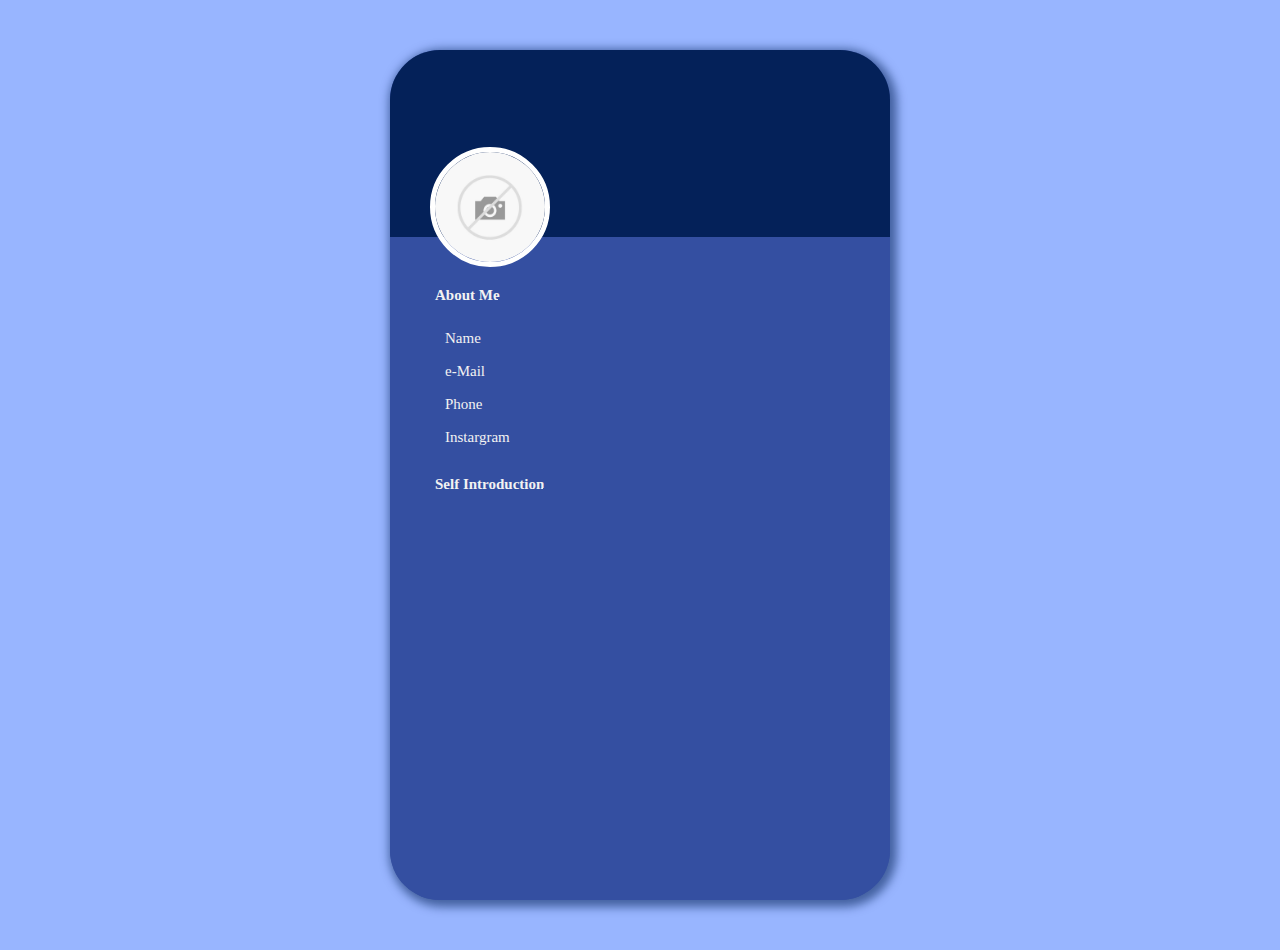
==== todo_teample/todo_tp.html @ c92264e4 "수정중 사진변경, 정보저장 썩을것...." ====
<!DOCTYPE html>
<html lang="ko">

<head>
    <meta charset="UTF-8">
    <meta http-equiv="X-UA-Compatible" content="IE=edge">
    <meta name="viewport" content="width=device-width, initial-scale=1.0">
    <link rel="stylesheet" href="https://cdnjs.cloudflare.com/ajax/libs/font-awesome/6.3.0/css/all.min.css"
        integrity="sha512-SzlrxWUlpfuzQ+pcUCosxcglQRNAq/DZjVsC0lE40xsADsfeQoEypE+enwcOiGjk/bSuGGKHEyjSoQ1zVisanQ=="
        crossorigin="anonymous" referrerpolicy="no-referrer" />
    <link rel="stylesheet" href="./css/reset.css">
    <link rel="stylesheet" href="./css/common.css">
    <link rel="stylesheet" href="./css/modal.css">
    <link rel="stylesheet" href="./css/aside.css">
    <link rel="stylesheet" href="./css/index.css">
    <title>Document</title>
</head>

<body>
    <div class="container">
        <!-- aside 프로필 및 간단한 개인정보 -->
        <aside class="menu-aside hidden-menu">
            <div class="aside-container">
                <!-- aside hidden button -->
                <button class="back-button"><i class="fa-solid fa-chevron-left"></i></button>
                <!-- user img, name -->
                <header class="aside-header">
                    <div class="profil-photo">
                        <form class="photo-form">
                        </form>
                        <img src="./image/11.jpg">
                    </div>
                </header>
                <!-- 유저 이름, 정보 -->
                <div class="aside-info">
                    <h1 class="info-username">User Name</h1>
                    <div class="info-list">
                        <ul>
                            <li><i class="fa-solid fa-phone"></i>010-1234-1234</li>
                            <li><i class="fa-solid fa-at"></i>email@gmail.com</li>
                            <li><i class="fa-brands fa-instagram"></i>instagram</li>
                        </ul>
                    </div>
                </div>
                <!-- todoList, infopage nav button -->
                <nav class="menu-nav">
                    <a class="menu-items">
                        <button class="todoList-button"><i class="fa-solid fa-list-check"></i></button>
                    </a>
                    <a class="menu-items">
                        <button class="infopage-button"><i class="fa-regular fa-circle-user"></i></button>
                    </a>
                </nav>
            </div>
        </aside>
        <!-- TODO LIST -->
        <main class="main-container todo-container main-hidden">
            <div class="page-main">
                <header class="main-header">
                    <button class="aside-button">
                        <i class="fa-solid fa-grip-lines"></i>
                    </button>
                </header>
                <div class="welcome-user">
                    <!-- Welcome Message -->
                    <h1 class="welcome-user-message">안녕하세요, @@님!</h1>
                </div>
                <!-- todo progress -->
                <div class="todo-progress-container">
                    <h1 class="progress-title">PROGRESS</h1>
                    <div class="progress-box">
                        <h1>PROGRESS OF TODO</h1>
                        <progress class="progress-graph" value="30" max="50"></progress>
                    </div>
                </div>
                <!-- TODO TASKS -->
                <div class="todo-tasks">
                    <h1 class="todo-title">TODAY'S TASKS</h1>
                    <!-- 투두추가 버튼 -->
                    <div class="todo-input-container">
                        <button class="todo-add-button"><i class="fa-solid fa-plus"></i></button>
                        <input type="text" class="todo-input" placeholder="What is today's todo?">
                    </div>
                    <ul class="todo-content-list">
                        <li><input type="checkbox" id="todoList-check"><label for="todoList-check"></label> 할일</li>
                        <li><input type="checkbox" id="todoList-check2"><label for="todoList-check2"></label> 할일</li>
                        <li><input type="checkbox" id="todoList-check2"><label for="todoList-check2"></label> 할일</li>
                        <li><input type="checkbox" id="todoList-check2"><label for="todoList-check2"></label> 할일</li>
                        <li><input type="checkbox" id="todoList-check2"><label for="todoList-check2"></label> 할일</li>
                        <li><input type="checkbox" id="todoList-check2"><label for="todoList-check2"></label> 할일</li>
                        <li><input type="checkbox" id="todoList-check2"><label for="todoList-check2"></label> 할일</li>
                    </ul>
                </div>
            </div>
        </main>
        <!-- 유저 메인페이지 -->
        <main class="main-container user-container">
            <div class="page-main">
                <header class="main-header">
                    <button class="home-button">
                        <i class="fa-solid fa-arrow-left"></i>
                    </button>
                    <!-- <h1 class="main-title">User Information</h1> -->
                </header>
                <!-- 유저 프로필 이미지(변경 및 삭제 가능) -->
                <div class="info-photo-container">
                    <div class="info-photo">
                        <form class="photo-form">
                            <input type="file" class="photo-file" name="file">
                        </form>
                        <img src="./image/noimage.jpg">
                        <div class="change-nav">
                            <button class="photo-button">
                                <i class="fa-solid fa-camera"></i>
                            </button>
                        </div>
                    </div>
                </div>

                <!-- 유저 프로필 내용 -->
                <div class="info-main">
                    <!-- 유저 정보(이름, 전화번호, 이메일, 홈페이지 주소) -->
                    <!-- About me 타이틀(수정, 삭제 버튼) -->
                    <h1 class="info-title">
                        About Me
                        <button class="modify-button modify-aboutme">
                            <!-- !!톱니바퀴 모양과 체크모양을 수정버튼으로 줌 -->
                            <i class="fa-solid fa-gear"></i>
                        </button>
                        <button class="modify-button save-aboutme button-hidden ">
                            <i class="fa-regular fa-circle-check"></i>
                        </button>
                    </h1>
                    <!-- 유저 정보 입력창 -->
                    <div class="info-detail">
                        <div class="detail-left">
                            <div class="info-input-container">
                                <label for="name">Name</label>
                                <input type="text" id="name" class="info-input">
                            </div>
                            <div class="info-input-container">
                                <label for="email">e-Mail</label>
                                <input type="text" id="email" class="info-input">
                            </div>
                        </div>
                        <div class="detail-right">
                            <div class="info-input-container">
                                <label for="phone">Phone</label>
                                <input type="text" id="phone" class="info-input">
                            </div>
                            <div class="info-input-container">
                                <label for="github">Instargram</label>
                                <input type="text" id="instargram" class="info-input">
                            </div>
                        </div>
                    </div>
                    <!-- 유저 정보(본인 소개) -->
                    <div class="info-introduce">
                        <!-- Self Introduce 타이틀(수정, 삭제 버튼) -->
                        <h1 class="info-title">
                            Self Introduction
                            <!-- !!톱니바퀴 모양과 체크모양을 수정버튼으로 줌 -->
                            <button class="modify-button modify-introduce">
                                <i class="fa-solid fa-gear"></i>
                            </button>
                            <button class="modify-button save-introduce button-hidden">
                                <i class="fa-regular fa-circle-check"></i>
                            </button>
                        </h1>
                        <!-- 자기소개 입력창 -->
                        <textarea class="introduce-input"></textarea>
                    </div>
                </div>
            </div>

        </main>
        <!-- !!메인을 하나더 만들었음 이게 css주석으로 달린 container부분 -->
        <!-- <main class="main-container">
        <header class="main-header">
            <h1 class="main-title">ToDo</h1>
            <div class="todo-input-container">
                <input type="text" class="todo-input" placeholder="Please enter todo...">
                <button class="add-todo-button"><i class="fa-solid fa-plus"></i></button>
            </div>
        </header>
    </main> -->

    </div>
    <!-- 팝업창(모달) -->
    <!-- 날짜, 내용수정창, 확인 취소 버튼 -->
    <div class="modal-container modal-hidden">
        <div class="modal-section">
            <div class="modal-header">
                <h1 class="modal-title">ToDo 수정</h1>
                <ul class="modal-date"></ul>
            </div>
            <div class="modal-main">
                <p class="modal-message">ToDo를 수정하시겠습니까?</p>
            </div>
            <div class="modal-footer">
                <button type="button" class="modal-ok-button">확인</button>
                <button type="button" class="modal-cancel-button">취소</button>
            </div>
        </div>
    </div>
    <script src="./js/app.js"></script>
    <script src="./js/information.js"></script>
    <script src="./js/todo.js"></script>
    <script src="./js/modal.js"></script>
</body>

</html>
---- todo_teample/css/common.css ----
*::-webkit-scrollbar {
    width: 5px;
}

*::-webkit-scrollbar-thumb {
    background-color: #afc5ff;
    border-radius: 5px;
}

body {
    background-color: #98B5FF;
}

.container {
    position: relative;
    margin: 50px auto;
    border: none;
    width: 500px;
    height: 850px;
    background-color: #344FA1;
    overflow: hidden;
    border-radius: 50px;

    box-shadow: 3px 3px 10px 4px #04215990;
}

input, textarea {
    border: none;
    outline: none;
    padding: 5px;
    background-color: #ffffff00;
}

input:focus, textarea:focus {
    background-color: #ffffff00;
    border-bottom: 1px solid #f2f2f2;
}

button {
    background-color: #ffffff00;
}
---- todo_teample/css/modal.css ----
.modal-container {
    position: absolute;
    top: 0px;
    left: 0px;
    z-index: 999;

    display: flex;
    justify-content: center;
    align-items: center;

    width: 100%;
    height: 100%;

    background-color: #000000dd;
}

.modal-hidden {
    display: none;
}

.modal-section {
    border-radius: 20px;
    padding: 2px;
    width: 350px;
    height: 200px;

    background-color: #fff;
    box-shadow: 0px 0px 10px 1px #000000;
}

.modal-header {
    display: flex;
    align-items: center;
    padding: 0px 10px;
    height: 20%;
}

.modal-title {
    color: black;
}

.modal-main {
    display: flex;
    flex-direction: column;
    justify-content: center;
    align-items: center;
    padding: 10px;
    height: 60%;
}

.modal-message {
    color: black;
}

.modal-footer {
    display: flex;
    justify-content: flex-end;
    align-items: flex-start;
    padding: 0px 10px;
    height: 20%;
}

.modal-footer button {
    margin-left: 5px;
}
---- todo_teample/css/aside.css ----
.menu-aside {
    display: flex;
    flex-direction: column;
    
    position: absolute;
    z-index: 99;

    width: 320px;
    height: 100%;
    box-shadow: 1px 0px 5px 1px rgb(63, 62, 70);
    background-color: #042159;
    transition: left 1s ease;
}


.hidden-menu {
    left: -330px;
}

.aside-container {
    margin-top: 75px;
    margin-left: 60px;
    background-color: #042159;
}

.menu-aside button {
    background-color: #042159;
}

.back-button {
    margin-left: 170px;
    border: 2px solid #4d4d6483;
    border-radius: 50%;
    width: 45px;
    height: 45px;
    cursor: pointer;
    transition: box-shadow 0.5s ease, border-color 0.5s ease;
}

.back-button:hover {
    box-shadow: 0 0 15px -1px #D707F2 inset, 0 0 20px 1px #D707F2;
    border-color: #f2f2f2;
}

.profil-photo {
    position: relative;
    display: flex;
    justify-content: center;
    align-items: center;

    width: 100px;
    height: 100px;
    border-radius: 50%;
    border: 5px solid #042159;
    box-sizing: border-box;
    overflow: hidden;
    box-shadow: 0 0 3px 4px #D707F2;
    transition: border 0.5s ease;
}

.profil-photo:hover {
    border: 3px solid #f2f2f2;
    box-shadow: 0 0 15px -1px #D707F2 inset, 0 0 20px 1px #D707F2;
}

.profil-photo img {
    height: 100px;
    transition: transform 0.2s ease;
}

.profil-photo:hover img {
    transform: scale(1.1);
  }

.info-username {
    margin-top: 40px;
    font-size: 30px;
}

.info-list {
    margin-top: 40px;
}

.info-list li {
    margin-bottom: 18px;
}

.info-list li i {
    color: #666681;
    margin-right: 20px;
}

.menu-items button {
    width: 50px;
    height: 50px;
    border: 1px double #ffffff00;
    border-radius: 50%;    
    cursor: pointer;
    transition: box-shadow 0.5s ease, border-color 0.5s ease;
}

.menu-items button:hover {
    box-shadow: 0 0 15px -1px #D707F2 inset, 0 0 20px 1px #D707F2;
    border-color: #f2f2f2
}

.menu-items i{
    font-size: 25px;
    color: #b4b4df;
}

.menu-nav {
    position: absolute;
    bottom: 30px;
    right: 20px;
}
---- todo_teample/css/index.css ----
.main-container {
    width: 500px;
    height: 850px;
    overflow: auto;
    background-color: #344FA1;
}

.main-hidden {
    display: none;
}

.page-main {
    margin: 75px auto;
    width: 430px;
    height: 600px;
}

.main-header {
    display: flex;
    /* justify-content: center; */
    align-items: center;
}


/* todoList */

.aside-button {
    justify-content: flex-start;
    align-items: center;
    width: 40px;
    height: 35px;
    
    border: none;
    cursor: pointer;
}

.aside-button i {
    font-size: 25px;
    color: #b4b4df;
}

.welcome-user {
    margin-top: 30px;
}

.welcome-user-message {
    font-size: 30px;
}

.todo-progress-container {
    margin-top: 30px;
}

.progress-title {
    letter-spacing: 0.8px;
    color: #b4b4df;
}

.progress-box {
    display: flex;
    flex-direction: column;
    justify-content: center;

    margin-top: 20px;
    padding-left: 20px;
    width: 97%;
    height: 100px;
    border-radius: 20px;

    background-color: #042159;
    box-shadow: 3px 3px 10px 4px #04215990;
}

.progress-box h1 {
    margin-top: 10px;
    font-size: 18px;
    font-weight: 600;

    color: #b4b4df;
}

/* .progress-graph {
    margin-top: 10px;
    width: 350px;
} */

progress {
    width: 350px;
    height: 5px;
    margin-top: 20px;
    border-radius: 10px;
    position: relative;
}
  
  progress::-webkit-progress-bar {
    background-color: #b4b4df30;
    border-radius: 10px;
}
  
  progress::-webkit-progress-value {
    background-color: #D707F2;
    border-radius: 10px;
    position: relative;
}  



.todo-tasks {
    margin-top: 30px;
}

.todo-title {
    color: #b4b4df;
}

.todo-input-container {
    display: flex;
    align-items: center;
    margin-top: 20px;
    margin-bottom: 20px;
    padding-left: 15px;

    width: 97%;
    height: 70px;
    border-radius: 20px;

    background-color: #042159;
    box-shadow: 3px 3px 10px 4px #04215990;
}

.todo-add-button {
    display: flex;
    align-items: center;
    justify-content: center;
    margin-right: 17px;

    width: 30px;
    height: 30px;
    border: 2px solid #D707F2;
    border-radius: 50%;
    transition: box-shadow 0.3s ease, background-color 0.15s ease;

    cursor: pointer;
}

.todo-add-button:hover {
    background-color: #D707F220;
    box-shadow: 0 0 5px 1px #D707F2;
}

.todo-add-button:active {
    background-color: #D707F2;
}

.todo-add-button i {
    font-size: 12px;
    color: #b4b4df;
}

.todo-input {
    width: 80%;
}

.todo-content-list li{
    display: flex;
    align-items: center;
    margin-top: 10px;
    padding-left: 15px;

    width: 97%;
    height: 70px;
    border-radius: 20px;

    background-color: #042159;
    box-shadow: 3px 3px 10px 4px #04215990;
}

.todo-content-list input[type="checkbox"]{
    display: none;
}

.todo-content-list input[type="checkbox"] + label{
    display: flex;
    justify-content: center;
    align-items: center;
    width: 30px;
    height: 30px;
    margin-right: 17px;
    border:2px solid #D707F2;
    border-radius: 50%;
    transition: box-shadow 0.3s ease;

    cursor: pointer;
}

.todo-content-list input[type="checkbox"] + label:hover {
    box-shadow: 0 0 5px 1px #D707F2;
}

.todo-content-list input[type="checkbox"]:checked + label::after{
    content:'✔';
    line-height: 27px;
    font-size: 15px;
    width: 30px;
    height: 30px;
    text-align: center;
    border-radius: 30px;
    background-color: #D707F2;

}











/* user information page */
.user-container {
    background: linear-gradient(to bottom, #042159 0%, #042159 22%, #344FA1 22%, #344FA1 100%);

}

.home-button {
    border: none;
    cursor: pointer;
}

.home-button i {
    font-size: 20px;

}

/* .main-title {
    justify-content: center;
    align-items: center;
    
    font-size: 20px;
   
} */
.info-photo-container {
    position: relative;
    width: 120px;
}

.info-photo {
    border: 5px solid white;
    display: flex;
    justify-content: center;
    align-items: center;
    border-radius: 50%;

    margin: 20px 10px 10px 5px;
    padding: 5px;

    width: 120px;
    height: 120px;
    overflow: hidden;
    cursor: pointer;

}

.info-photo:hover {
    opacity: 0.8;
}

.photo-file {
    display: none;
}

.info-photo img {
    height: 120%;
}

.photo-button{
    border: none;
    
    cursor: pointer;
}

.photo-button:hover{
    opacity: 0.8;
}


.modify-button,
.save-button {
    border: none;
    background-color: #344FA1;
    cursor: pointer;
    margin: -5px;


}
.button-hidden{
    display: none;
}

.modify-button:hover, .save-button:hover{
    opacity: 0.8;
}

.change-nav {
    position: absolute;
    bottom: 3px;
    right: -20px;
    border-radius: 5px;
    padding: 5px;
    color: white;
    font-size: 12px;
}

.info-photo:hover .change-nav {
    display: block;
}

.info-main {
    margin: top 60px;
    margin-bottom: 20px;
    padding: 0px;

}

.info-title {
    font-size: 15px;
    margin: 20px 10px;
    cursor: default;
}

.info-detail {
    margin: 20px 10px 10px 20px;
}

.info-input {
    margin-bottom: 5px;
    border-bottom: 1px solid #344FA1;
    background-color: #344FA1;
}

.introduce-input {
    border-bottom: 1px solid #344FA1;
    width: 100%;
    height: 150px;
    resize: none;
    background-color: #344FA1;
}

.info-input:disabled,
.introduce-input:disabled {
    background-color: #344FA1;

}
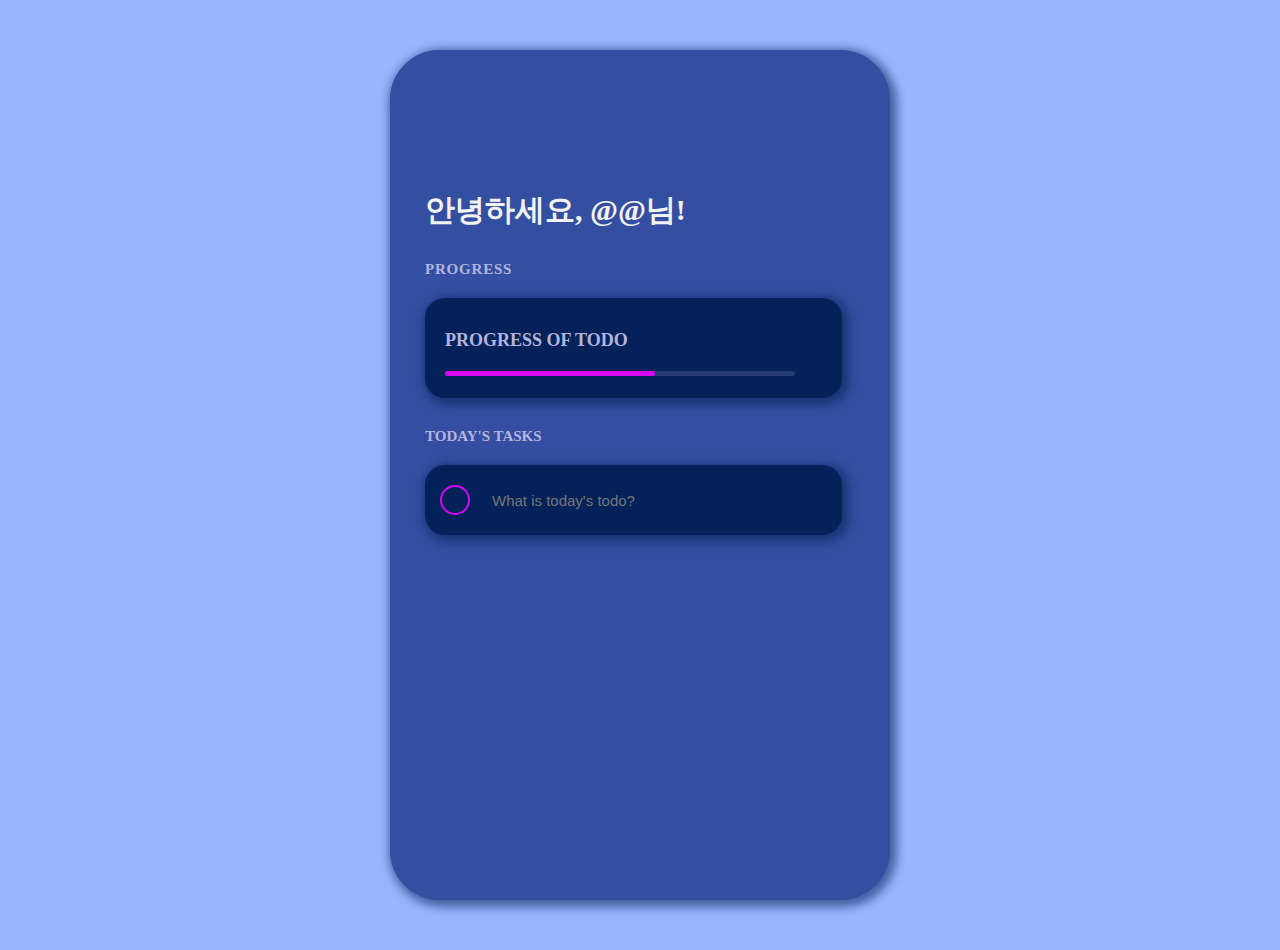
==== commit accca1e7: "todoList - add, remove,modify / modal 디자인, 기능 구현" ====
--- a/todo_teample/todo_tp.html
+++ b/todo_teample/todo_tp.html
@@ -44,17 +44,19 @@
                 </div>
                 <!-- todoList, infopage nav button -->
                 <nav class="menu-nav">
-                    <a class="menu-items">
-                        <button class="todoList-button"><i class="fa-solid fa-list-check"></i></button>
-                    </a>
-                    <a class="menu-items">
-                        <button class="infopage-button"><i class="fa-regular fa-circle-user"></i></button>
-                    </a>
+                    <ul>
+                        <a class="menu-items">
+                            <button class="todoList-button"><i class="fa-solid fa-list-check"></i></button>
+                        </a>
+                        <a class="menu-items">
+                            <button class="infopage-button"><i class="fa-regular fa-circle-user"></i></button>
+                        </a>
+                    </ul>
                 </nav>
             </div>
         </aside>
         <!-- TODO LIST -->
-        <main class="main-container todo-container main-hidden">
+        <main class="main-container todo-container">
             <div class="page-main">
                 <header class="main-header">
                     <button class="aside-button">
@@ -76,23 +78,26 @@
                 <!-- TODO TASKS -->
                 <div class="todo-tasks">
                     <h1 class="todo-title">TODAY'S TASKS</h1>
-                    <!-- 투두추가 버튼 -->
                     <div class="todo-input-container">
                         <button class="todo-add-button"><i class="fa-solid fa-plus"></i></button>
                         <input type="text" class="todo-input" placeholder="What is today's todo?">
                     </div>
                     <ul class="todo-content-list">
-                        <li><input type="checkbox" id="todoList-check"><label for="todoList-check"></label> 할일</li>
-                        <li><input type="checkbox" id="todoList-check2"><label for="todoList-check2"></label> 할일</li>
-                        <li><input type="checkbox" id="todoList-check2"><label for="todoList-check2"></label> 할일</li>
-                        <li><input type="checkbox" id="todoList-check2"><label for="todoList-check2"></label> 할일</li>
-                        <li><input type="checkbox" id="todoList-check2"><label for="todoList-check2"></label> 할일</li>
-                        <li><input type="checkbox" id="todoList-check2"><label for="todoList-check2"></label> 할일</li>
-                        <li><input type="checkbox" id="todoList-check2"><label for="todoList-check2"></label> 할일</li>
+                        <!-- <li>
+                            <div class="input-label">
+                                <input type="checkbox" id="todoList-check">
+                                <label for="todoList-check"></label> 할일
+                            </div>
+                            <div>
+                                <button class="todo-modify-button"><i class="fa-regular fa-pen-to-square"></i></button>
+                                <button class="todo-remove-button"><i class="fa-solid fa-xmark"></i></button>
+                            </div>
+                        </li> -->
                     </ul>
                 </div>
             </div>
         </main>
+        
         <!-- 유저 메인페이지 -->
         <main class="main-container user-container">
             <div class="page-main">
@@ -105,7 +110,7 @@
                 <!-- 유저 프로필 이미지(변경 및 삭제 가능) -->
                 <div class="info-photo-container">
                     <div class="info-photo">
-                        <form class="photo-form">
+                        <form class="photo-form-user">
                             <input type="file" class="photo-file" name="file">
                         </form>
                         <img src="./image/noimage.jpg">
@@ -174,16 +179,6 @@
             </div>
 
         </main>
-        <!-- !!메인을 하나더 만들었음 이게 css주석으로 달린 container부분 -->
-        <!-- <main class="main-container">
-        <header class="main-header">
-            <h1 class="main-title">ToDo</h1>
-            <div class="todo-input-container">
-                <input type="text" class="todo-input" placeholder="Please enter todo...">
-                <button class="add-todo-button"><i class="fa-solid fa-plus"></i></button>
-            </div>
-        </header>
-    </main> -->
 
     </div>
     <!-- 팝업창(모달) -->
@@ -203,10 +198,11 @@
             </div>
         </div>
     </div>
-    <script src="./js/app.js"></script>
+    <script src="./js/aside.js"></script>
     <script src="./js/information.js"></script>
     <script src="./js/todo.js"></script>
     <script src="./js/modal.js"></script>
+    <script src="./js/app.js"></script>
 </body>
 
 </html>--- a/todo_teample/css/modal.css
+++ b/todo_teample/css/modal.css
@@ -52,6 +52,10 @@
     color: black;
 }
 
+.todo-modify-input {
+    color: black;
+}
+
 .modal-footer {
     display: flex;
     justify-content: flex-end;
@@ -62,4 +66,11 @@
 
 .modal-footer button {
     margin-left: 5px;
+    border: none;
+    color: black;
+}
+
+.modal-footer button:hover {
+    border-radius: 1px;
+    box-shadow: 1px 1px 2px 3px #b4b4df;
 }--- a/todo_teample/css/index.css
+++ b/todo_teample/css/index.css
@@ -163,6 +163,7 @@
 
 .todo-content-list li{
     display: flex;
+    justify-content: space-between;
     align-items: center;
     margin-top: 10px;
     padding-left: 15px;
@@ -175,13 +176,18 @@
     box-shadow: 3px 3px 10px 4px #04215990;
 }
 
+.input-label {
+    display: flex;
+    align-items: center;
+}
+
 .todo-content-list input[type="checkbox"]{
     display: none;
 }
 
 .todo-content-list input[type="checkbox"] + label{
     display: flex;
-    justify-content: center;
+    justify-content: flex-start;
     align-items: center;
     width: 30px;
     height: 30px;
@@ -206,11 +212,22 @@
     text-align: center;
     border-radius: 30px;
     background-color: #D707F2;
-
-}
-
-
-
+}
+
+.input-label input[type="checkbox"]:checked ~ .todoList-content {
+    text-decoration: line-through;
+}
+
+.todo-remove-button {
+    margin-right: 15px;
+    border: none;
+    cursor: pointer;
+}
+
+.todo-modify-button {
+    border: none;
+    cursor: pointer;
+}
 
 
 
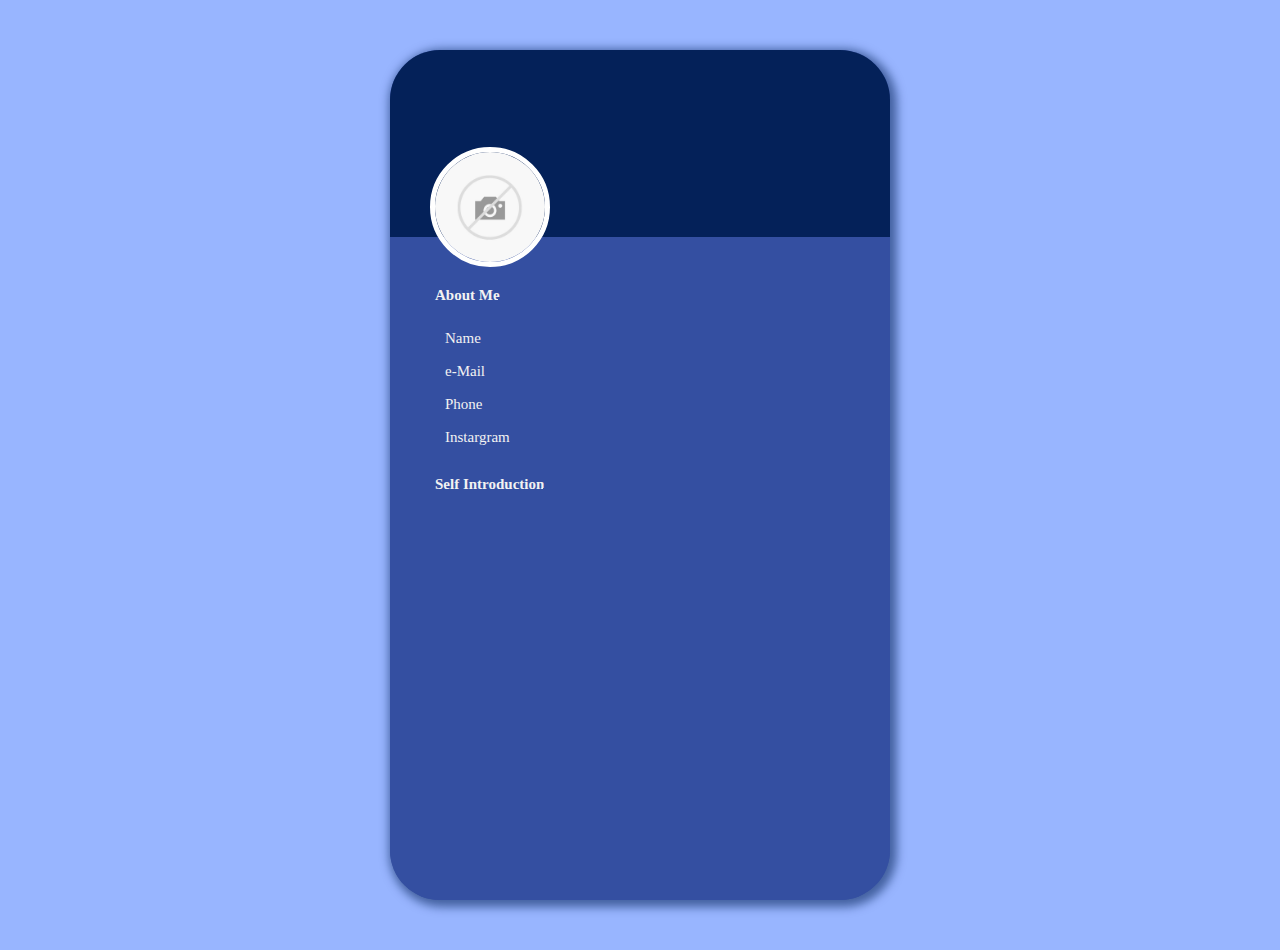
==== commit 373d7cee: "app, information구현완료, aside는 사진과 정보 동기화 수정중" ====
--- a/todo_teample/todo_tp.html
+++ b/todo_teample/todo_tp.html
@@ -25,10 +25,10 @@
                 <button class="back-button"><i class="fa-solid fa-chevron-left"></i></button>
                 <!-- user img, name -->
                 <header class="aside-header">
-                    <div class="profil-photo">
+                    <div class="profile-photo">
                         <form class="photo-form">
                         </form>
-                        <img src="./image/11.jpg">
+                        <img src="">
                     </div>
                 </header>
                 <!-- 유저 이름, 정보 -->
@@ -56,7 +56,7 @@
             </div>
         </aside>
         <!-- TODO LIST -->
-        <main class="main-container todo-container">
+        <main class="main-container todo-container main-hidden">
             <div class="page-main">
                 <header class="main-header">
                     <button class="aside-button">
